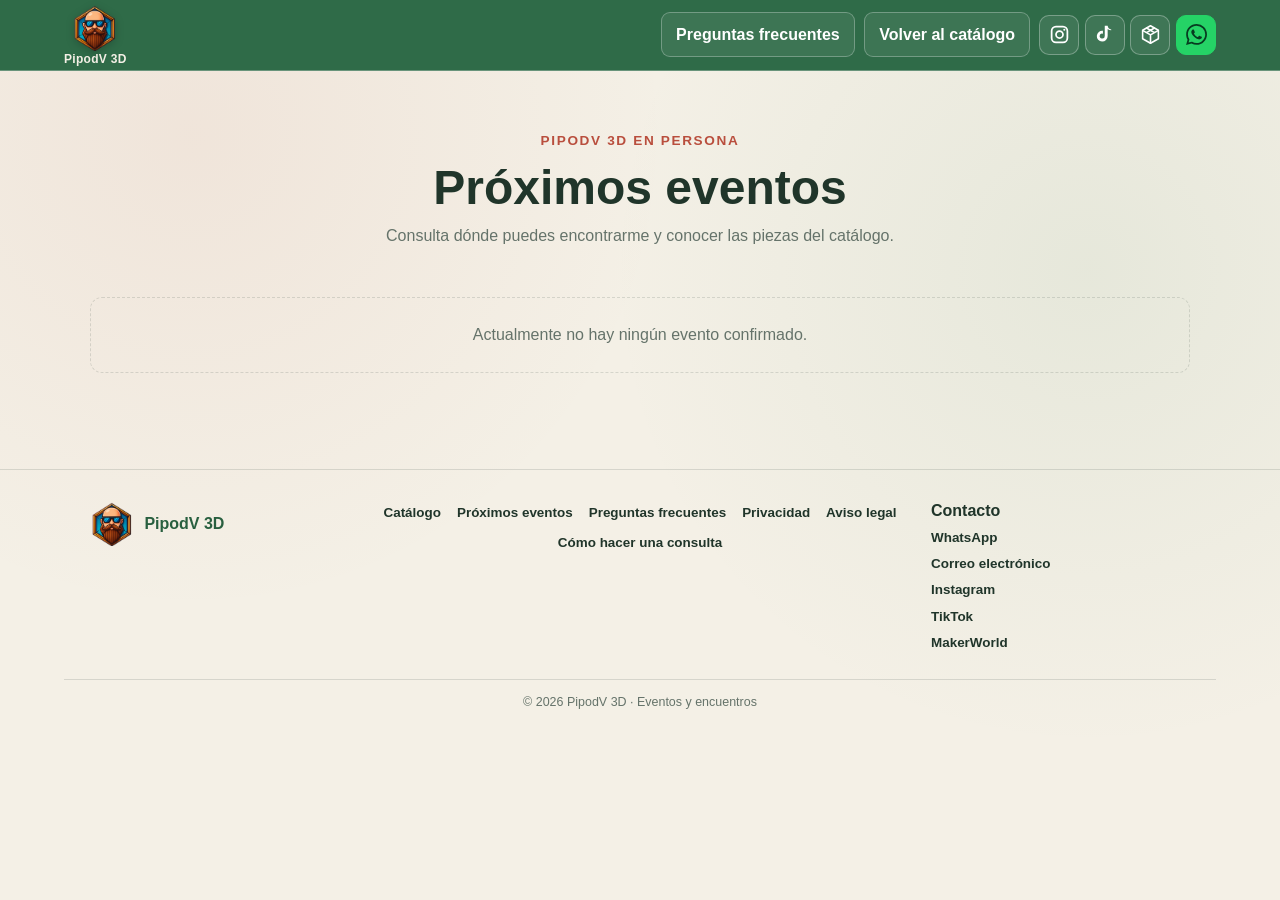
==== eventos.html @ 56d82705 "Add files via upload" ====
<!doctype html>
<html lang="es">
<head>
  <meta charset="utf-8">
  <meta name="viewport" content="width=device-width, initial-scale=1">
  <meta name="description" content="Consulta los próximos eventos de PipodV 3D y descubre dónde encontrar las piezas de su catálogo.">
  <title>Próximos eventos | PipodV 3D</title>
  <link rel="stylesheet" href="fonts.css">
  <style>
    :root{--bg:#f4f0e6;--card:#fffdf8;--cyan:#b94e3d;--text:#20352a;--muted:#65736a;--border:rgba(32,53,42,.14)}
    *{box-sizing:border-box}body{margin:0;min-height:100vh;font:400 16px/1.6 Inter,Arial,sans-serif;color:var(--text);background:radial-gradient(circle at 15% 15%,rgba(185,78,61,.07),transparent 36%),radial-gradient(circle at 85% 30%,rgba(90,147,104,.09),transparent 38%),var(--bg)}h1,h2,h3,.logo{font-family:'Barlow Semi Condensed',sans-serif}
    header{position:sticky;top:0;z-index:2;padding:.3rem 5%;display:flex;align-items:center;justify-content:space-between;gap:1rem;background:#2f6b48;backdrop-filter:blur(12px);border-bottom:1px solid rgba(255,255,255,.28)}.logo{display:inline-flex;flex-direction:column;align-items:center;justify-content:center;gap:2px;line-height:1;text-decoration:none}.logo img{display:block;width:46px;height:46px;object-fit:contain;filter:drop-shadow(0 2px 4px rgba(0,0,0,.2))}.brand-name{color:#f4f0e6;font:700 12px/1 'Barlow Semi Condensed',sans-serif;letter-spacing:.025em;white-space:nowrap}.back{padding:.55rem .9rem;border:1px solid rgba(255,255,255,.28);border-radius:9px;color:#fff;text-decoration:none;font-weight:700;background:rgba(255,255,255,.07)}.back:hover{border-color:#ef9a7e}.social-links{display:flex;align-items:center;gap:.35rem}.social-links a{width:40px;height:40px;display:grid;place-items:center;border:1px solid rgba(255,255,255,.3);border-radius:10px;background:rgba(255,255,255,.08);color:#fff;text-decoration:none}.social-links a:hover{background:rgba(255,255,255,.18);border-color:#fff}.social-links a:focus-visible{outline:3px solid #f4f0e6;outline-offset:2px}.social-links svg{width:21px;height:21px;display:block;fill:currentColor}.social-links .wa-link{background:#25d366;color:#073b20;border-color:#25d366}.social-links .maker-icon{fill:none;stroke:currentColor;stroke-width:1.8;stroke-linecap:round;stroke-linejoin:round}
    main{width:min(1100px,90%);margin:0 auto;padding:3.5rem 0 5rem}.intro{text-align:center;margin:0 auto 2rem}.eyebrow{color:var(--cyan);font:800 .85rem 'Barlow Semi Condensed',sans-serif;letter-spacing:.12em;text-transform:uppercase}.intro h1{font-size:clamp(2rem,5vw,3rem);line-height:1.15;margin:.5rem 0}.intro p{max-width:650px;margin:.5rem auto;color:var(--muted)}.event-grid{display:grid;grid-template-columns:repeat(auto-fit,minmax(min(100%,300px),1fr));gap:1.25rem}.event-card{overflow:hidden;border:1px solid var(--border);border-radius:16px;background:var(--card)}.event-card img{display:block;width:100%;aspect-ratio:16/9;object-fit:cover;background:#0d1017}.event-info{padding:1rem 1.2rem 1.2rem}.event-info h2{font-size:1.25rem;margin:0 0 .5rem}.event-info p{margin:.3rem 0;color:var(--muted)}.event-info strong{color:var(--text)}.empty{text-align:center;padding:1.5rem;border:1px dashed var(--border);border-radius:12px;color:var(--muted)}footer{text-align:center;padding:1.5rem;color:var(--muted);font-size:.85rem;border-top:1px solid var(--border)}
    .site-footer{padding:2rem 5% 1rem;border-top:1px solid var(--border);color:var(--muted);font-size:.85rem}.footer-main{max-width:1100px;margin:auto;display:grid;grid-template-columns:1fr 2fr 1fr;gap:2rem;align-items:start;text-align:left}.footer-brand{display:flex;align-items:center;gap:.65rem;color:#285f3f;text-decoration:none;font:800 1rem 'Barlow Semi Condensed',sans-serif}.footer-brand img{width:44px;height:44px;object-fit:contain}.footer-nav{display:flex;justify-content:center;flex-wrap:wrap;gap:.55rem 1rem}.footer-nav a,.footer-contact a{color:var(--text);text-decoration:none;font-size:.84rem;font-weight:600}.footer-nav a:hover,.footer-contact a:hover{color:var(--cyan)}.footer-contact h2{margin:0 0 .45rem;color:var(--text);font:700 1rem 'Barlow Semi Condensed',sans-serif}.footer-contact-links{display:flex;flex-direction:column;align-items:flex-start;gap:.3rem}.contact-pending{font-size:.78rem;color:var(--muted)}.footer-bottom{margin:1.6rem 0 0;padding-top:.8rem;border-top:1px solid var(--border);text-align:center;font-size:.78rem}
    @media(max-width:700px){.footer-main{grid-template-columns:1fr;gap:1rem;justify-items:center;text-align:center}.footer-nav{order:2}.footer-contact{order:3}.footer-contact-links{align-items:center}}
    @media(max-width:500px){header{padding:.3rem 4%}.logo img{width:44px;height:44px}.brand-name{font-size:11px}main{padding-top:2.5rem}}
  </style>
</head>
<body>
  <header>
    <a class="logo" href="index.html" aria-label="PipodV 3D, volver al catálogo"><img src="pipodv3d-icon.png" alt=""><span class="brand-name">PipodV 3D</span></a>
    <nav style="display:flex;gap:.55rem;align-items:center;flex-wrap:wrap;justify-content:flex-end"><a class="back" href="preguntas-frecuentes.html">Preguntas frecuentes</a><a class="back" href="index.html">Volver al catálogo</a><div class="social-links" aria-label="Redes sociales y contacto"><a href="https://www.instagram.com/pipodv3d/" target="_blank" rel="noopener noreferrer" aria-label="Instagram de PipodV 3D" title="Instagram"><svg viewBox="0 0 24 24" aria-hidden="true"><rect x="3" y="3" width="18" height="18" rx="5" fill="none" stroke="currentColor" stroke-width="2"/><circle cx="12" cy="12" r="4" fill="none" stroke="currentColor" stroke-width="2"/><circle cx="17.5" cy="6.5" r="1.2"/></svg></a><a href="https://www.tiktok.com/@pipodv3d" target="_blank" rel="noopener noreferrer" aria-label="TikTok de PipodV 3D" title="TikTok"><svg viewBox="0 0 24 24" aria-hidden="true"><path d="M19.7 7.1a6.8 6.8 0 0 1-4.1-1.4v8.1a6.2 6.2 0 1 1-5.4-6.1v3.3a2.9 2.9 0 1 0 2.1 2.8V2h3.3c.2 2.1 1.6 3.8 4.1 4.2v.9Z"/></svg></a><a href="https://makerworld.com/es/@PipodV3D" target="_blank" rel="noopener noreferrer" aria-label="MakerWorld de PipodV 3D" title="MakerWorld"><svg class="maker-icon" viewBox="0 0 24 24" aria-hidden="true"><path d="m12 2 9 5.2v9.6L12 22l-9-5.2V7.2L12 2Z"/><path d="m3.4 7.5 8.6 5 8.6-5M12 12.5V22M7.5 4.6l9 5.2M16.5 4.6l-9 5.2"/></svg></a><a class="wa-link" href="https://wa.me/34672558103" target="_blank" rel="noopener noreferrer" aria-label="Contactar con PipodV 3D por WhatsApp" title="WhatsApp"><svg viewBox="0 0 24 24" aria-hidden="true"><path d="M20.52 3.48A11.82 11.82 0 0 0 12.08 0C5.52 0 .18 5.34.18 11.9c0 2.1.55 4.16 1.6 5.97L.08 24l6.28-1.65a11.9 11.9 0 0 0 5.71 1.46h.01c6.56 0 11.9-5.34 11.9-11.9 0-3.18-1.24-6.17-3.46-8.43ZM12.08 21.8h-.01a9.9 9.9 0 0 1-5.04-1.38l-.36-.21-3.73.98 1-3.64-.24-.37a9.9 9.9 0 0 1-1.52-5.28c0-5.46 4.44-9.9 9.9-9.9a9.8 9.8 0 0 1 7 2.9 9.8 9.8 0 0 1 2.89 7c0 5.46-4.44 9.9-9.89 9.9Zm5.43-7.42c-.3-.15-1.76-.87-2.03-.97-.27-.1-.47-.15-.67.15-.2.3-.77.97-.94 1.17-.17.2-.35.22-.64.07-.3-.15-1.26-.46-2.4-1.47-.88-.79-1.48-1.76-1.65-2.06-.17-.3-.02-.46.13-.61.13-.13.3-.35.45-.52.15-.17.2-.3.3-.5.1-.2.05-.37-.02-.52-.08-.15-.67-1.61-.92-2.21-.24-.58-.49-.5-.67-.51h-.57c-.2 0-.52.07-.79.37-.27.3-1.04 1.02-1.04 2.48 0 1.46 1.06 2.87 1.21 3.07.15.2 2.1 3.2 5.08 4.49.71.31 1.26.49 1.69.63.71.23 1.36.19 1.87.12.57-.09 1.76-.72 2.01-1.42.25-.69.25-1.29.17-1.41-.07-.12-.27-.2-.57-.35Z"/></svg></a></div></nav>
  </header>
  <main>
    <section class="intro">
      <span class="eyebrow">PipodV 3D en persona</span>
      <h1>Próximos eventos</h1>
      <p>Consulta dónde puedes encontrarme y conocer las piezas del catálogo.</p>
    </section>
    <section id="eventsGrid" class="event-grid" aria-live="polite"></section>
  </main>
  <footer class="site-footer">
    <div class="footer-main">
      <a class="footer-brand" href="index.html"><img src="pipodv3d-icon.png" alt=""><span>PipodV 3D</span></a>
      <nav class="footer-nav" aria-label="Enlaces del pie de página"><a href="index.html#catalogTitle">Catálogo</a><a href="eventos.html">Próximos eventos</a><a href="preguntas-frecuentes.html">Preguntas frecuentes</a><a href="politica-de-privacidad.html">Privacidad</a><a href="aviso-legal.html">Aviso legal</a><a href="index.html#como-funciona">Cómo hacer una consulta</a></nav>
      <div class="footer-contact"><h2>Contacto</h2><div class="footer-contact-links" data-contact-links></div></div>
    </div>
    <p class="footer-bottom">© <span id="year"></span> PipodV 3D · Eventos y encuentros</p>
  </footer>
  <script src="contacto.js"></script>
  <script>
    // Para añadir un evento, copia el ejemplo y completa sus datos.
    // Guarda la imagen en el proyecto (por ejemplo, en "imagenes/") y escribe aquí su ruta.
    const eventos = [
      // { nombre: "Mercado de artesanía", fecha: "12 de diciembre de 2026", lugar: "Plaza Mayor, Madrid", imagen: "imagenes/mercado-navidad.jpg" }
    ];
    const escapeHTML = value => String(value ?? "").replace(/[&<>"']/g, ch => ({"&":"&amp;","<":"&lt;",">":"&gt;","\"":"&quot;","'":"&#39;"}[ch]));
    function renderEvents() {
      const grid = document.getElementById("eventsGrid");
      const confirmed = eventos.filter(event => event.nombre && event.fecha && event.lugar && event.imagen);
      if (!confirmed.length) {
        grid.innerHTML = '<p class="empty">Actualmente no hay ningún evento confirmado.</p>';
        return;
      }
      grid.innerHTML = confirmed.map(event => `<article class="event-card"><img src="${escapeHTML(event.imagen)}" alt="${escapeHTML(event.nombre)}" loading="lazy"><div class="event-info"><h2>${escapeHTML(event.nombre)}</h2><p><strong>Fecha:</strong> ${escapeHTML(event.fecha)}</p><p><strong>Lugar:</strong> ${escapeHTML(event.lugar)}</p></div></article>`).join("");
    }
    document.getElementById("year").textContent = new Date().getFullYear();
    renderEvents();
  </script>
</body>
</html>
---- fonts.css ----
@font-face{font-family:'Barlow Semi Condensed';font-style:normal;font-weight:600;font-display:swap;src:url('fonts/barlow-600.woff2') format('woff2')}
@font-face{font-family:'Barlow Semi Condensed';font-style:normal;font-weight:700;font-display:swap;src:url('fonts/barlow-700.woff2') format('woff2')}
@font-face{font-family:'Barlow Semi Condensed';font-style:normal;font-weight:800;font-display:swap;src:url('fonts/barlow-800.woff2') format('woff2')}
@font-face{font-family:Inter;font-style:normal;font-weight:400 800;font-display:swap;src:url('fonts/inter-latin.woff2') format('woff2');unicode-range:U+0000-00FF,U+0131,U+0152-0153,U+02BB-02BC,U+02C6,U+02DA,U+02DC,U+0304,U+0308,U+0329,U+2000-206F,U+20AC,U+2122,U+2191,U+2193,U+2212,U+2215,U+FEFF,U+FFFD}
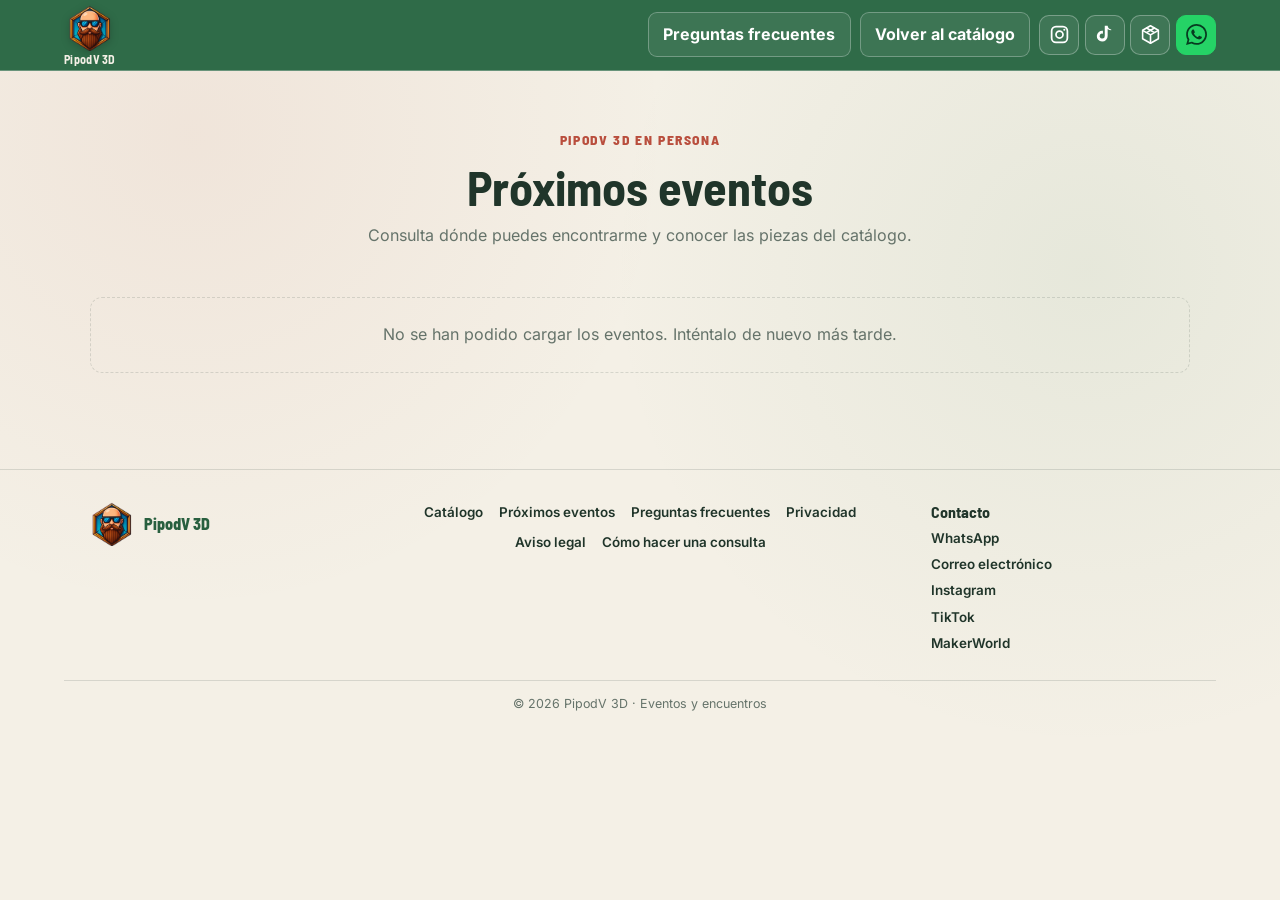
==== commit 26169258: "Add files via upload" ====
--- a/eventos.html
+++ b/eventos.html
@@ -39,23 +39,27 @@
   </footer>
   <script src="contacto.js"></script>
   <script>
-    // Para añadir un evento, copia el ejemplo y completa sus datos.
-    // Guarda la imagen en el proyecto (por ejemplo, en "imagenes/") y escribe aquí su ruta.
-    const eventos = [
-      // { nombre: "Mercado de artesanía", fecha: "12 de diciembre de 2026", lugar: "Plaza Mayor, Madrid", imagen: "imagenes/mercado-navidad.jpg" }
-    ];
+    // Pages CMS guarda los eventos en eventos.json y sus imágenes en imagenes/eventos/.
+    let eventos = [];
     const escapeHTML = value => String(value ?? "").replace(/[&<>"']/g, ch => ({"&":"&amp;","<":"&lt;",">":"&gt;","\"":"&quot;","'":"&#39;"}[ch]));
+    const safeImage = value => { try { const url = new URL(value, location.href); return ["http:","https:"].includes(url.protocol) ? url.href : ""; } catch { return ""; } };
     function renderEvents() {
       const grid = document.getElementById("eventsGrid");
-      const confirmed = eventos.filter(event => event.nombre && event.fecha && event.lugar && event.imagen);
+      const confirmed = eventos.filter(event => event.nombre && event.fecha && event.lugar && safeImage(event.imagen));
       if (!confirmed.length) {
         grid.innerHTML = '<p class="empty">Actualmente no hay ningún evento confirmado.</p>';
         return;
       }
-      grid.innerHTML = confirmed.map(event => `<article class="event-card"><img src="${escapeHTML(event.imagen)}" alt="${escapeHTML(event.nombre)}" loading="lazy"><div class="event-info"><h2>${escapeHTML(event.nombre)}</h2><p><strong>Fecha:</strong> ${escapeHTML(event.fecha)}</p><p><strong>Lugar:</strong> ${escapeHTML(event.lugar)}</p></div></article>`).join("");
+      grid.innerHTML = confirmed.map(event => `<article class="event-card"><img src="${escapeHTML(safeImage(event.imagen))}" alt="${escapeHTML(event.nombre)}" loading="lazy"><div class="event-info"><h2>${escapeHTML(event.nombre)}</h2><p><strong>Fecha:</strong> ${escapeHTML(event.fecha)}</p><p><strong>Lugar:</strong> ${escapeHTML(event.lugar)}</p></div></article>`).join("");
     }
     document.getElementById("year").textContent = new Date().getFullYear();
-    renderEvents();
+    fetch("eventos.json").then(response => { if (!response.ok) throw new Error("No se pudieron cargar los eventos"); return response.json(); }).then(data => {
+      if (!Array.isArray(data)) throw new Error("Los eventos deben ser una lista");
+      eventos = data;
+      renderEvents();
+    }).catch(() => {
+      document.getElementById("eventsGrid").innerHTML = '<p class="empty">No se han podido cargar los eventos. Inténtalo de nuevo más tarde.</p>';
+    });
   </script>
 </body>
 </html>
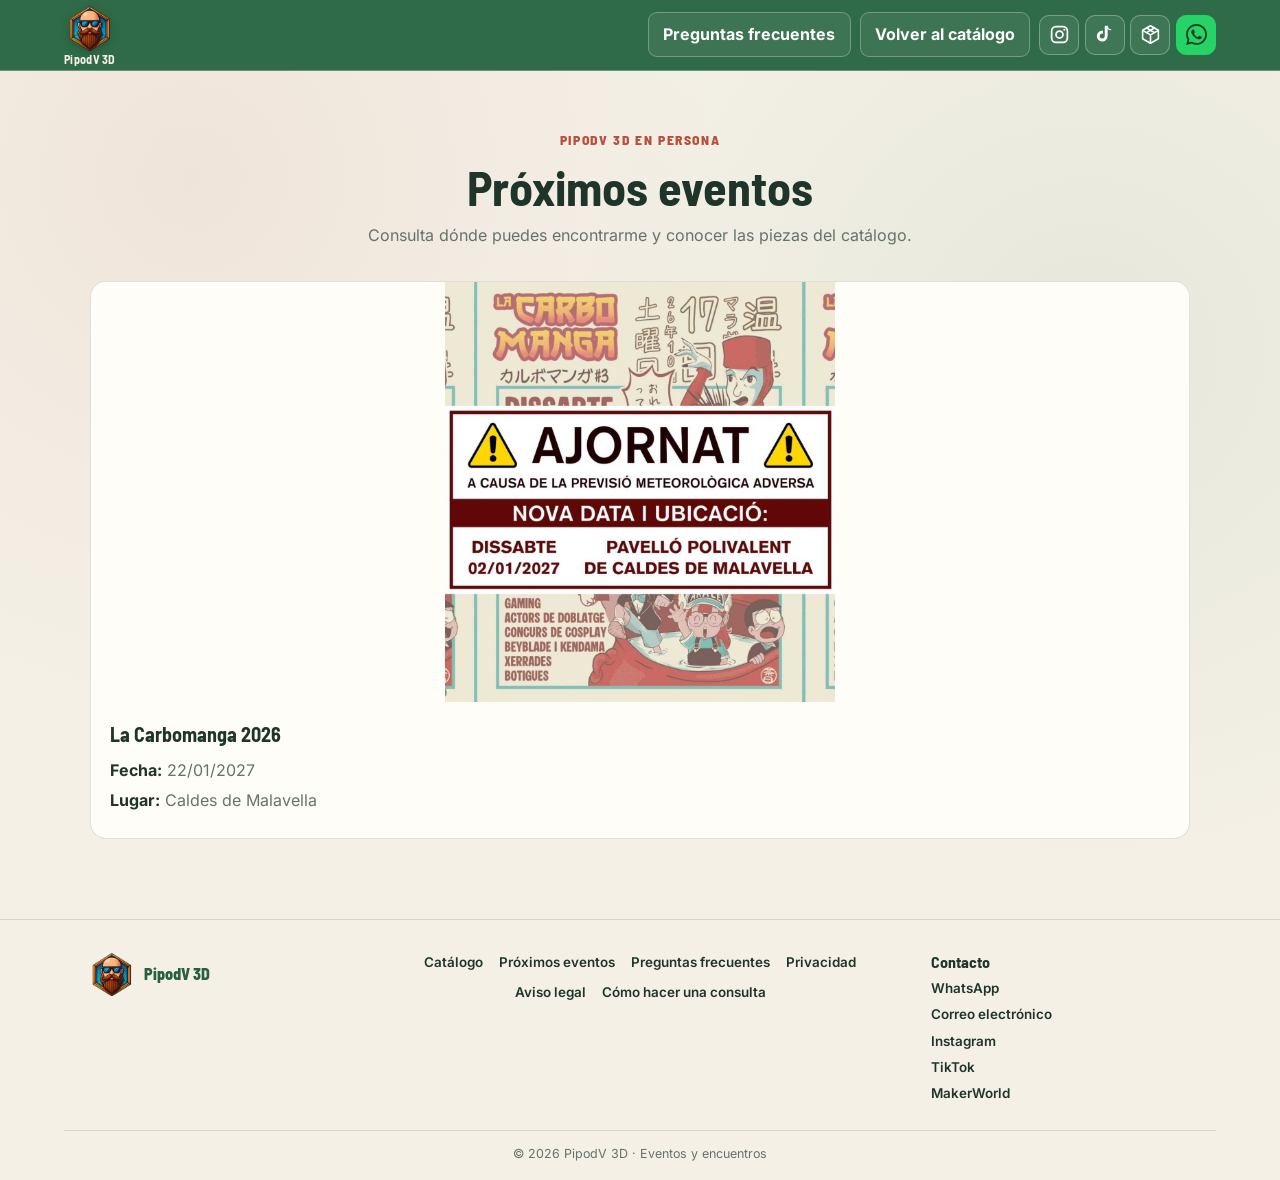
==== commit fe7c4a10: "Add files via upload" ====
--- a/eventos.html
+++ b/eventos.html
@@ -10,7 +10,7 @@
     :root{--bg:#f4f0e6;--card:#fffdf8;--cyan:#b94e3d;--text:#20352a;--muted:#65736a;--border:rgba(32,53,42,.14)}
     *{box-sizing:border-box}body{margin:0;min-height:100vh;font:400 16px/1.6 Inter,Arial,sans-serif;color:var(--text);background:radial-gradient(circle at 15% 15%,rgba(185,78,61,.07),transparent 36%),radial-gradient(circle at 85% 30%,rgba(90,147,104,.09),transparent 38%),var(--bg)}h1,h2,h3,.logo{font-family:'Barlow Semi Condensed',sans-serif}
     header{position:sticky;top:0;z-index:2;padding:.3rem 5%;display:flex;align-items:center;justify-content:space-between;gap:1rem;background:#2f6b48;backdrop-filter:blur(12px);border-bottom:1px solid rgba(255,255,255,.28)}.logo{display:inline-flex;flex-direction:column;align-items:center;justify-content:center;gap:2px;line-height:1;text-decoration:none}.logo img{display:block;width:46px;height:46px;object-fit:contain;filter:drop-shadow(0 2px 4px rgba(0,0,0,.2))}.brand-name{color:#f4f0e6;font:700 12px/1 'Barlow Semi Condensed',sans-serif;letter-spacing:.025em;white-space:nowrap}.back{padding:.55rem .9rem;border:1px solid rgba(255,255,255,.28);border-radius:9px;color:#fff;text-decoration:none;font-weight:700;background:rgba(255,255,255,.07)}.back:hover{border-color:#ef9a7e}.social-links{display:flex;align-items:center;gap:.35rem}.social-links a{width:40px;height:40px;display:grid;place-items:center;border:1px solid rgba(255,255,255,.3);border-radius:10px;background:rgba(255,255,255,.08);color:#fff;text-decoration:none}.social-links a:hover{background:rgba(255,255,255,.18);border-color:#fff}.social-links a:focus-visible{outline:3px solid #f4f0e6;outline-offset:2px}.social-links svg{width:21px;height:21px;display:block;fill:currentColor}.social-links .wa-link{background:#25d366;color:#073b20;border-color:#25d366}.social-links .maker-icon{fill:none;stroke:currentColor;stroke-width:1.8;stroke-linecap:round;stroke-linejoin:round}
-    main{width:min(1100px,90%);margin:0 auto;padding:3.5rem 0 5rem}.intro{text-align:center;margin:0 auto 2rem}.eyebrow{color:var(--cyan);font:800 .85rem 'Barlow Semi Condensed',sans-serif;letter-spacing:.12em;text-transform:uppercase}.intro h1{font-size:clamp(2rem,5vw,3rem);line-height:1.15;margin:.5rem 0}.intro p{max-width:650px;margin:.5rem auto;color:var(--muted)}.event-grid{display:grid;grid-template-columns:repeat(auto-fit,minmax(min(100%,300px),1fr));gap:1.25rem}.event-card{overflow:hidden;border:1px solid var(--border);border-radius:16px;background:var(--card)}.event-card img{display:block;width:100%;aspect-ratio:16/9;object-fit:cover;background:#0d1017}.event-info{padding:1rem 1.2rem 1.2rem}.event-info h2{font-size:1.25rem;margin:0 0 .5rem}.event-info p{margin:.3rem 0;color:var(--muted)}.event-info strong{color:var(--text)}.empty{text-align:center;padding:1.5rem;border:1px dashed var(--border);border-radius:12px;color:var(--muted)}footer{text-align:center;padding:1.5rem;color:var(--muted);font-size:.85rem;border-top:1px solid var(--border)}
+    main{width:min(1100px,90%);margin:0 auto;padding:3.5rem 0 5rem}.intro{text-align:center;margin:0 auto 2rem}.eyebrow{color:var(--cyan);font:800 .85rem 'Barlow Semi Condensed',sans-serif;letter-spacing:.12em;text-transform:uppercase}.intro h1{font-size:clamp(2rem,5vw,3rem);line-height:1.15;margin:.5rem 0}.intro p{max-width:650px;margin:.5rem auto;color:var(--muted)}.event-grid{display:grid;grid-template-columns:repeat(auto-fit,minmax(min(100%,300px),1fr));gap:1.25rem}.event-card{overflow:hidden;border:1px solid var(--border);border-radius:16px;background:var(--card)}.event-card img{display:block;width:100%;height:clamp(220px,42vw,420px);object-fit:contain;background:var(--card)}.event-info{padding:1rem 1.2rem 1.2rem}.event-info h2{font-size:1.25rem;margin:0 0 .5rem}.event-info p{margin:.3rem 0;color:var(--muted)}.event-info strong{color:var(--text)}.empty{text-align:center;padding:1.5rem;border:1px dashed var(--border);border-radius:12px;color:var(--muted)}footer{text-align:center;padding:1.5rem;color:var(--muted);font-size:.85rem;border-top:1px solid var(--border)}
     .site-footer{padding:2rem 5% 1rem;border-top:1px solid var(--border);color:var(--muted);font-size:.85rem}.footer-main{max-width:1100px;margin:auto;display:grid;grid-template-columns:1fr 2fr 1fr;gap:2rem;align-items:start;text-align:left}.footer-brand{display:flex;align-items:center;gap:.65rem;color:#285f3f;text-decoration:none;font:800 1rem 'Barlow Semi Condensed',sans-serif}.footer-brand img{width:44px;height:44px;object-fit:contain}.footer-nav{display:flex;justify-content:center;flex-wrap:wrap;gap:.55rem 1rem}.footer-nav a,.footer-contact a{color:var(--text);text-decoration:none;font-size:.84rem;font-weight:600}.footer-nav a:hover,.footer-contact a:hover{color:var(--cyan)}.footer-contact h2{margin:0 0 .45rem;color:var(--text);font:700 1rem 'Barlow Semi Condensed',sans-serif}.footer-contact-links{display:flex;flex-direction:column;align-items:flex-start;gap:.3rem}.contact-pending{font-size:.78rem;color:var(--muted)}.footer-bottom{margin:1.6rem 0 0;padding-top:.8rem;border-top:1px solid var(--border);text-align:center;font-size:.78rem}
     @media(max-width:700px){.footer-main{grid-template-columns:1fr;gap:1rem;justify-items:center;text-align:center}.footer-nav{order:2}.footer-contact{order:3}.footer-contact-links{align-items:center}}
     @media(max-width:500px){header{padding:.3rem 4%}.logo img{width:44px;height:44px}.brand-name{font-size:11px}main{padding-top:2.5rem}}
